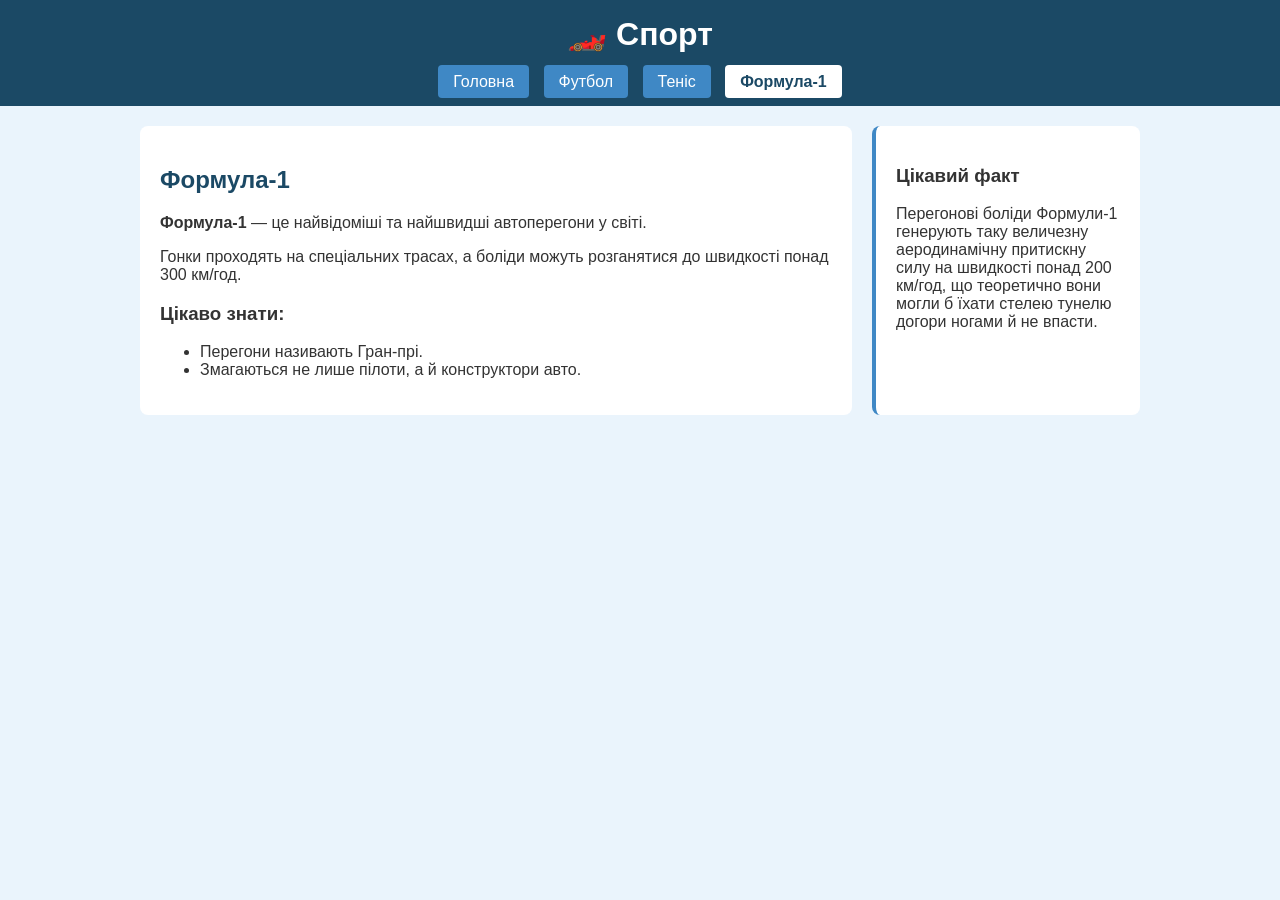
==== f1.html @ 01472bb7 "Add files via upload" ====
﻿<!DOCTYPE html>
<html lang="uk">
<head>
    <meta charset="UTF-8">
    <title>Формула-1</title>
    <style>
        body {
            font-family: Arial, sans-serif;
            background-color: #eaf4fc;
            color: #333333;
            margin: 0;
            padding: 0;
        }

        header {
            background-color: #1b4965;
            padding: 15px;
            text-align: center;
        }

            header h1 {
                color: white;
                margin: 0 0 20px 0;
            }

        nav a {
            color: white;
            text-decoration: none;
            padding: 8px 15px;
            margin: 0 5px;
            background-color: #3f88c5;
            border-radius: 4px;
        }

            nav a:hover {
                background-color: #62b6cb;
            }

            nav a.active {
                background-color: #ffffff;
                color: #1b4965;
                font-weight: bold;
            }

        .container {
            display: flex;
            max-width: 1000px;
            margin: 20px auto;
            gap: 20px;
            padding: 0 15px;
        }


        main{
            flex: 3;
            background-color: white;
            padding: 20px;
            border-radius: 8px;
        }

        .sidebar {
            flex: 1;
            background-color: #ffffff;
            padding: 20px;
            border-radius: 8px;
            border-left: 4px solid #3f88c5;
        }

        h2 {
            color: #1b4965;
        }
    </style>
</head>
<body>

    <header>
        <h1>🏎️ Спорт</h1>
        <nav>
            <a href="index.html">Головна</a>
            <a href="football.html">Футбол</a>
            <a href="tennis.html">Теніс</a>
            <a href="f1.html" class="active">Формула-1</a>
        </nav>
    </header>

    <div class="container">
        <main>
            <h2>Формула-1</h2>
            <p><strong>Формула-1</strong> — це найвідоміші та найшвидші автоперегони у світі.</p>
            <p>Гонки проходять на спеціальних трасах, а боліди можуть розганятися до швидкості понад 300 км/год.</p>

            <h3>Цікаво знати:</h3>
            <ul>
                <li>Перегони називають Гран-прі.</li>
                <li>Змагаються не лише пілоти, а й конструктори авто.</li>
            </ul>
        </main>
        <div class="sidebar">
            <h3>Цікавий факт</h3>
            <p>
                Перегонові боліди Формули-1 генерують таку
                величезну аеродинамічну притискну силу на
                швидкості понад 200 км/год, що теоретично
                вони могли б їхати стелею тунелю догори ногами й не впасти.
            </p>
        </div>
    </div>
</body>
</html>
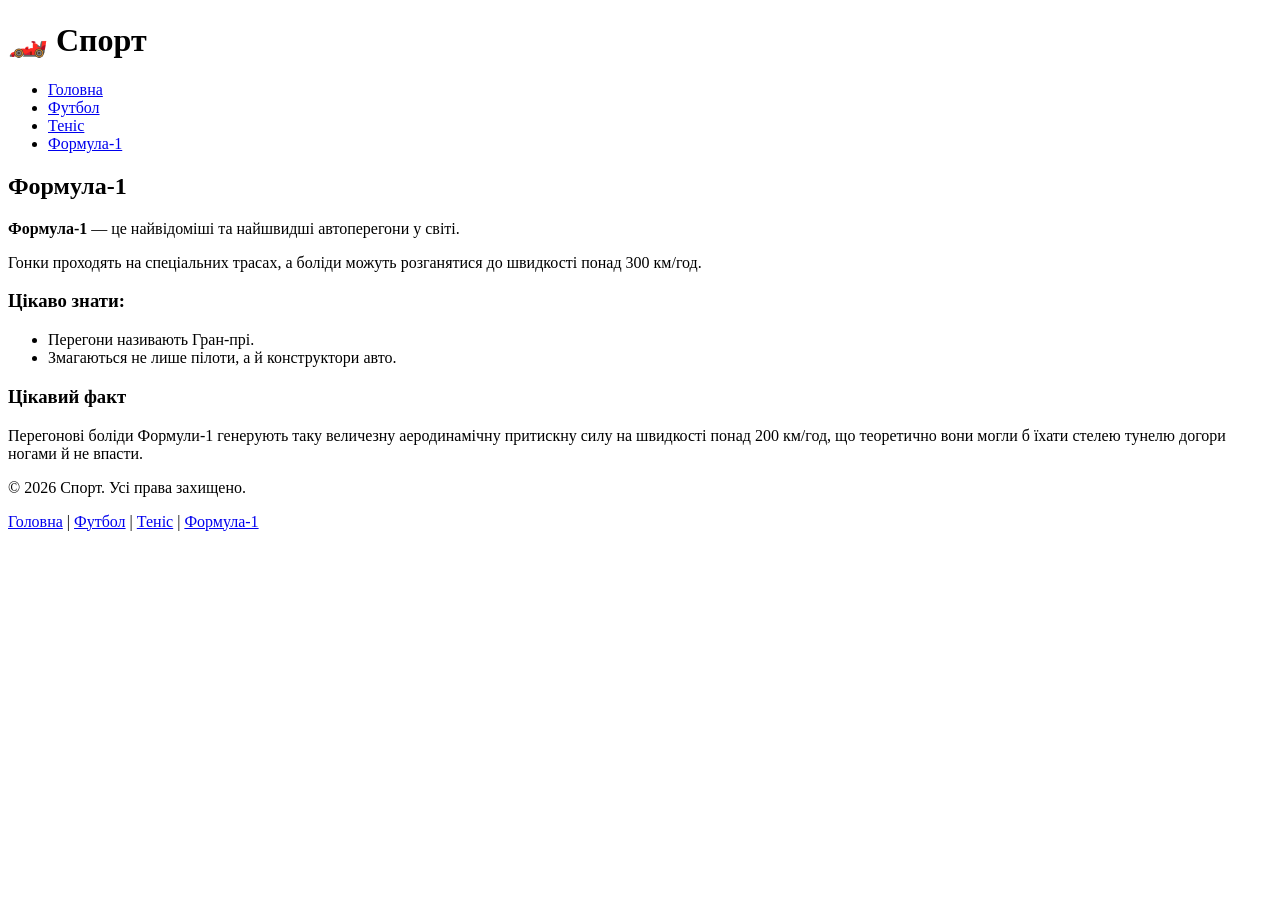
==== commit adcadad9: "Update f1.html" ====
--- a/f1.html
+++ b/f1.html
@@ -1,85 +1,21 @@
-﻿<!DOCTYPE html>
+<!DOCTYPE html>
 <html lang="uk">
 <head>
     <meta charset="UTF-8">
     <title>Формула-1</title>
-    <style>
-        body {
-            font-family: Arial, sans-serif;
-            background-color: #eaf4fc;
-            color: #333333;
-            margin: 0;
-            padding: 0;
-        }
-
-        header {
-            background-color: #1b4965;
-            padding: 15px;
-            text-align: center;
-        }
-
-            header h1 {
-                color: white;
-                margin: 0 0 20px 0;
-            }
-
-        nav a {
-            color: white;
-            text-decoration: none;
-            padding: 8px 15px;
-            margin: 0 5px;
-            background-color: #3f88c5;
-            border-radius: 4px;
-        }
-
-            nav a:hover {
-                background-color: #62b6cb;
-            }
-
-            nav a.active {
-                background-color: #ffffff;
-                color: #1b4965;
-                font-weight: bold;
-            }
-
-        .container {
-            display: flex;
-            max-width: 1000px;
-            margin: 20px auto;
-            gap: 20px;
-            padding: 0 15px;
-        }
-
-
-        main{
-            flex: 3;
-            background-color: white;
-            padding: 20px;
-            border-radius: 8px;
-        }
-
-        .sidebar {
-            flex: 1;
-            background-color: #ffffff;
-            padding: 20px;
-            border-radius: 8px;
-            border-left: 4px solid #3f88c5;
-        }
-
-        h2 {
-            color: #1b4965;
-        }
-    </style>
+    <link rel="stylesheet" href="style.css">
 </head>
 <body>
 
     <header>
         <h1>🏎️ Спорт</h1>
         <nav>
-            <a href="index.html">Головна</a>
-            <a href="football.html">Футбол</a>
-            <a href="tennis.html">Теніс</a>
-            <a href="f1.html" class="active">Формула-1</a>
+            <ul class="menu">
+                <li><a href="index.html">Головна</a></li>
+                <li><a href="football.html">Футбол</a></li>
+                <li><a href="tennis.html">Теніс</a></li>
+                <li><a href="f1.html" class="active">Формула-1</a></li>
+            </ul>
         </nav>
     </header>
 
@@ -105,5 +41,16 @@
             </p>
         </div>
     </div>
+
+    <footer>
+        <p>&copy; 2026 Спорт. Усі права захищено.</p>
+        <p>
+            <a href="index.html">Головна</a> |
+            <a href="football.html">Футбол</a> |
+            <a href="tennis.html">Теніс</a> |
+            <a href="f1.html">Формула-1</a>
+        </p>
+    </footer>
+
 </body>
-</html>+</html>
